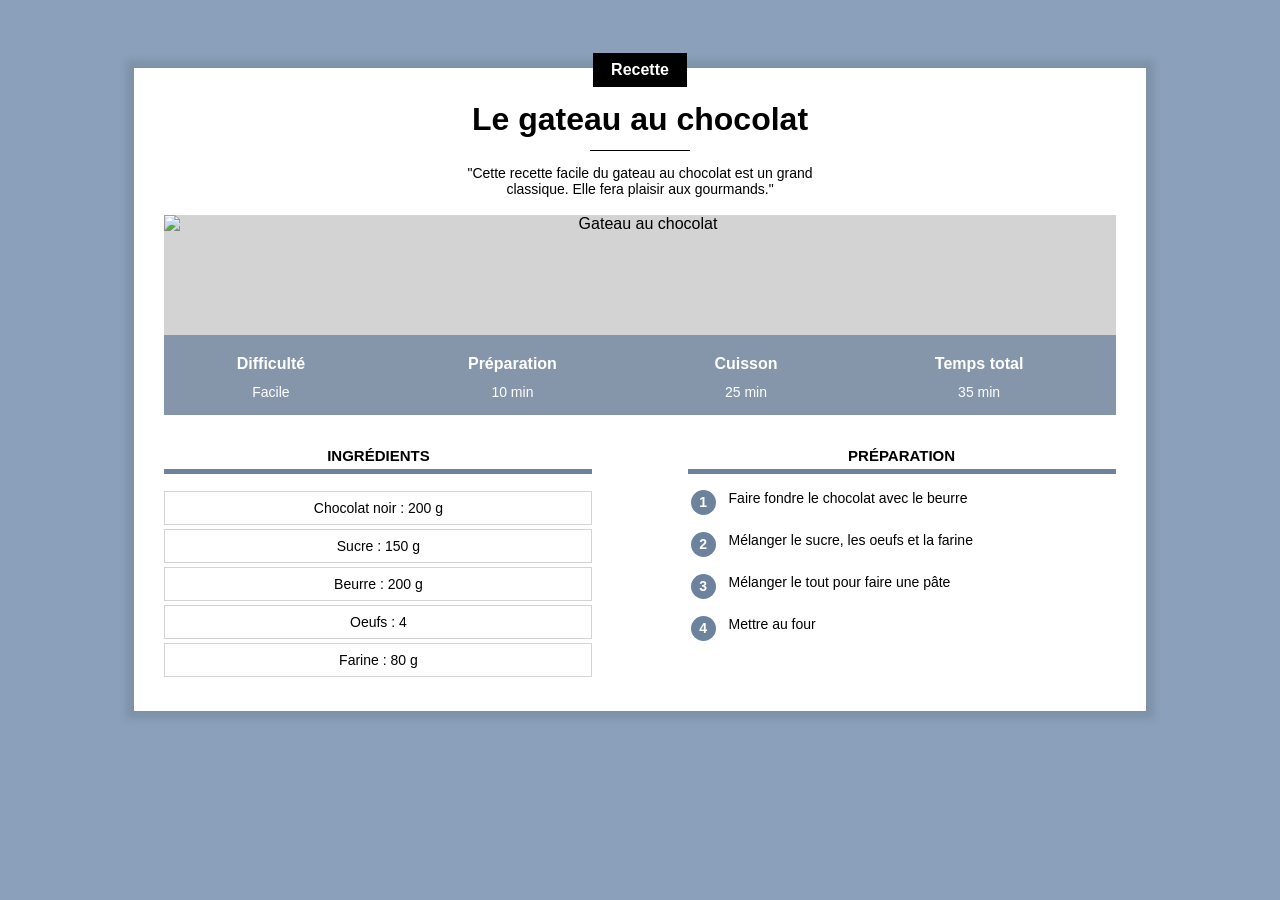
==== index.html @ 3359b9ca "Add files via upload" ====
<!DOCTYPE html>

<html lang="fr">
    <head>
        <title>Gateau au chocolat</title>
        <meta charset="UTF-8">
        <link rel="stylesheet" href="recette.css">
    </head>

    <body>

        <div class="contenu">

            <div class="centre categorie">
                <p class="categorie">Recette</p>
            </div>

            <h1>Le gateau au chocolat</h1>

            <div class="separateur"></div>

            <div class="centre">
                <p class="description">"Cette recette facile du gateau au chocolat est un grand classique. Elle fera plaisir aux gourmands."</p>
            </div>  

            <div class="info">
                <img class="centre info" src="https://jonathanroux.com/gateau.jpg?id=9999" alt="Gateau au chocolat">

                <table class="info">
                    <tr>
                        <th>Difficulté</th>
                        <th>Préparation</th>
                        <th>Cuisson</th>
                        <th>Temps total</th>
                    </tr>
                    <tr>
                        <td>Facile</td>
                        <td>10 min</td>
                        <td>25 min</td>
                        <td>35 min</td>
                    </tr>
                </table>
            </div>
            
            <div>
                <div class="colonne1 colonne">
                    <h2>Ingrédients</h2>

                    <div class="ingredients"> 
                        <p>Chocolat noir : 200 g</p>
                        <p>Sucre : 150 g</p>
                        <p>Beurre : 200 g</p>
                        <p>Oeufs : 4</p>
                        <p>Farine : 80 g</p>
                    </div>
                </div>

                <div class="colonne2 colonne">
                    <h2>Préparation</h2>

                    <table class="preparation">
                        <tr>
                            <td><p class="numero">1</p></td>
                            <td class="preparation_etape">Faire fondre le chocolat avec le beurre</td>
                        </tr>
                        <tr>
                            <td><p class="numero">2</p></td>
                            <td class="preparation_etape">Mélanger le sucre, les oeufs et la farine</td>
                        </tr>
                        <tr>
                            <td><p class="numero">3</p></td>
                            <td class="preparation_etape">Mélanger le tout pour faire une pâte</td>
                        </tr>
                        <tr>
                            <td><p class="numero">4</p></td>
                            <td class="preparation_etape">Mettre au four</td>
                        </tr>
                    </table>
                </div>
            </div>
        </div>

    </body>
---- recette.css ----
* {
    overflow: auto;
}

body {
    background-color: #8ba1bb;
    font-family: Arial, Helvetica, sans-serif;

}

p.categorie {
    background-color: black;
    color: white;
    display: inline-block;
    padding: 8px 18px;
    margin-top: -15px;;
    margin-bottom: 0;
    font-weight: bold;
    font-size: 16px;
}

div.contenu {
    background-color: white;
    margin: 60px 10% 80px 10%;
    padding: 0px 30px 30px 30px;
    min-width: 350px;
    box-shadow: 0px 0px 8px 8px rgba(0, 0, 0, .1);
    overflow: visible;
}

h1 {
    text-align: center;
    margin-bottom: 12px;
    margin-top: 10px;;
}

p.description {
    text-align: center;
    max-width: 400px;
    display: inline-block;
    font-size: 14px;
}

.centre {
    text-align: center;
    width: 100%;
}

div.categorie {
    margin-bottom: 0px;
    margin-top: 0px;
    overflow: visible;
}

div.separateur {
    width: 100px;
    height: 1px;
    background-color: black;
    margin: auto;
}

table.info {
     position: absolute;
     bottom: 0px;
     width: 100%;
     color: white;
     background-color: #6c829dc0;
     height: 80px;
}

div.info {
    position: relative;
}

table.info td {
    text-align: center;
    font-size: 14px;
    vertical-align: top;
}

table.info th {
    font-size: 16px;
    vertical-align: bottom;    
    padding-bottom: 8px;            
}

img.info {
    display:block;
    max-height: 400px;
    object-fit: cover;
    min-height: 200px;
    background-color: lightgrey;
}

div.colonne {
    width: 45%;
    margin-top: 20px;
}

div.colonne h2 {
    text-align: center;
    text-transform: uppercase;
    font-size: 15px;
    border-bottom: 5px solid #6c829d;
    padding-bottom: 5px;
}

div.colonne1 {
    display: inline-block;
    margin-right: 10%;
}

div.colonne2 {
    float: right;
}

div.ingredients p {
    border: 1px solid lightgray;
    text-align: center;
    font-size: 14px;
    padding: 8px 0;
    margin-top: 4px;
    margin-bottom: 0;
}

table.preparation p.numero {
    background-color: #6c829d;
    color: white;
    width: 25px;
    height: 25px;
    text-align: center;
    font-size: 14px;
    font-weight: bold;
    padding-top: 4px;
    box-sizing: border-box;
    border-radius: 50%;
    margin: 0;
}

table.preparation td {
    vertical-align: top;
}

table.preparation td.preparation_etape {
    font-size: 14px;
    padding-left: 10px;
    padding-bottom: 10px;
}

table.preparation tr {
    height: 40px;
}
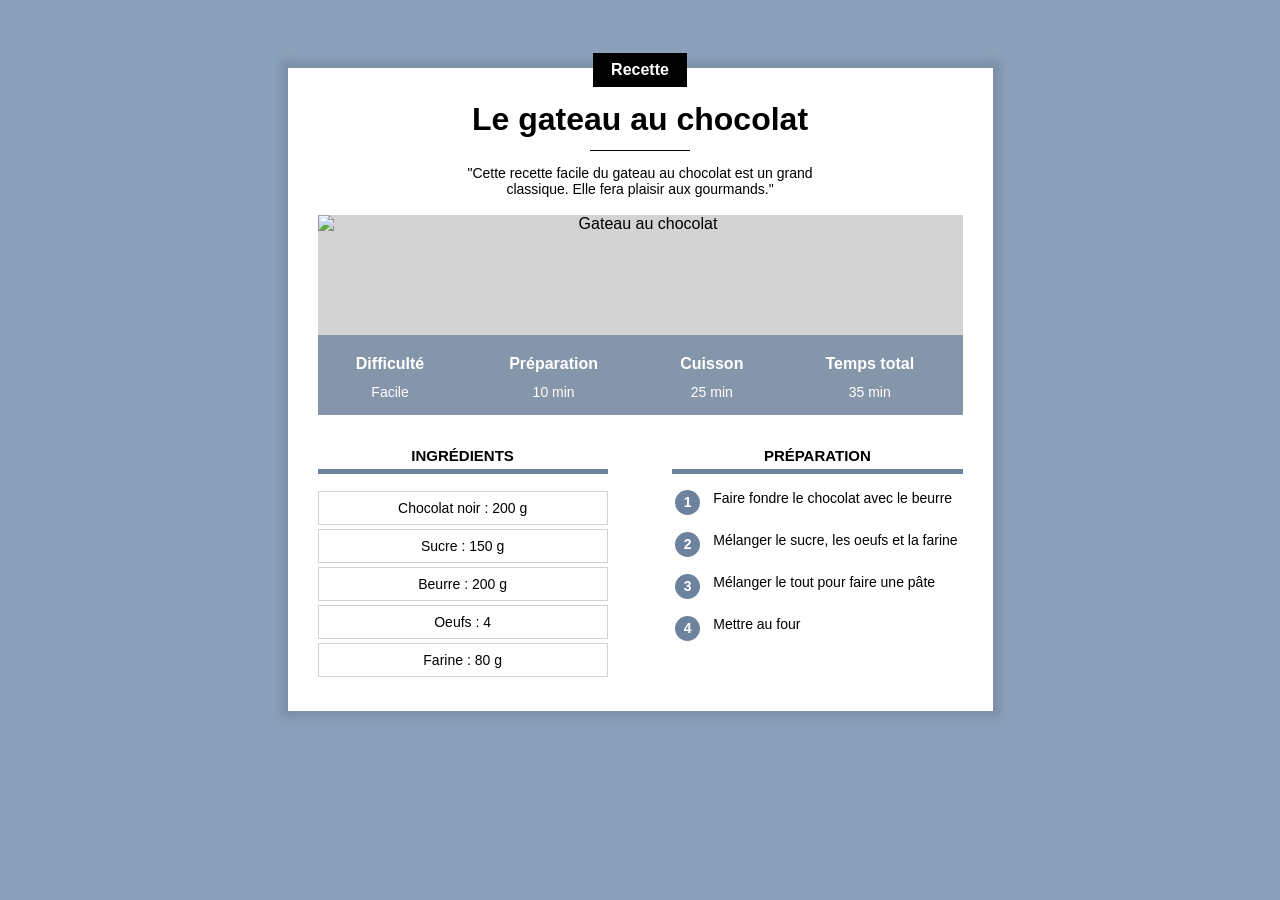
==== commit a120c6d4: "Add files via upload" ====
--- a/index.html
+++ b/index.html
@@ -4,6 +4,7 @@
     <head>
         <title>Gateau au chocolat</title>
         <meta charset="UTF-8">
+        <meta name="viewport" content="width=device-width, initial-scale=1.0">
         <link rel="stylesheet" href="recette.css">
     </head>
 
--- a/recette.css
+++ b/recette.css
@@ -22,9 +22,9 @@
 
 div.contenu {
     background-color: white;
-    margin: 60px 10% 80px 10%;
-    padding: 0px 30px 30px 30px;
-    min-width: 350px;
+    margin: 40px 8px 40px 8px;
+    padding: 0px 8px 20px 8px;
+    /*min-width: 350px;*/
     box-shadow: 0px 0px 8px 8px rgba(0, 0, 0, .1);
     overflow: visible;
 }
@@ -66,7 +66,7 @@
      width: 100%;
      color: white;
      background-color: #6c829dc0;
-     height: 80px;
+     height: 50px;
 }
 
 div.info {
@@ -75,12 +75,12 @@
 
 table.info td {
     text-align: center;
-    font-size: 14px;
+    font-size: 12px;
     vertical-align: top;
 }
 
 table.info th {
-    font-size: 16px;
+    font-size: 14px;
     vertical-align: bottom;    
     padding-bottom: 8px;            
 }
@@ -94,7 +94,7 @@
 }
 
 div.colonne {
-    width: 45%;
+    width: 100%;
     margin-top: 20px;
 }
 
@@ -108,11 +108,6 @@
 
 div.colonne1 {
     display: inline-block;
-    margin-right: 10%;
-}
-
-div.colonne2 {
-    float: right;
 }
 
 div.ingredients p {
@@ -153,4 +148,44 @@
 }
 
 
+/* Styles pour ordinateur */
+@media only screen and (min-width: 768px) {
+    div.contenu {    
+        margin: 60px 10% 80px 10%;
+        padding: 0px 30px 30px 30px;
+        min-width: 350px;
+    }
 
+    table.info {
+        height: 80px;
+   }
+
+    table.info th {
+        font-size: 16px;
+        padding-bottom: 8px;            
+    }
+
+    table.info td {
+        font-size: 14px;
+    }
+
+    div.colonne {
+        width: 45%;
+    }
+    
+    div.colonne1 {
+        margin-right: 10%;
+    }
+    
+    div.colonne2 {
+        float: right;
+    }
+}
+
+@media only screen and (min-width: 900px) {
+    div.contenu {    
+        margin-left: auto;
+        margin-right: auto;
+        width: 645px;
+    }
+}
